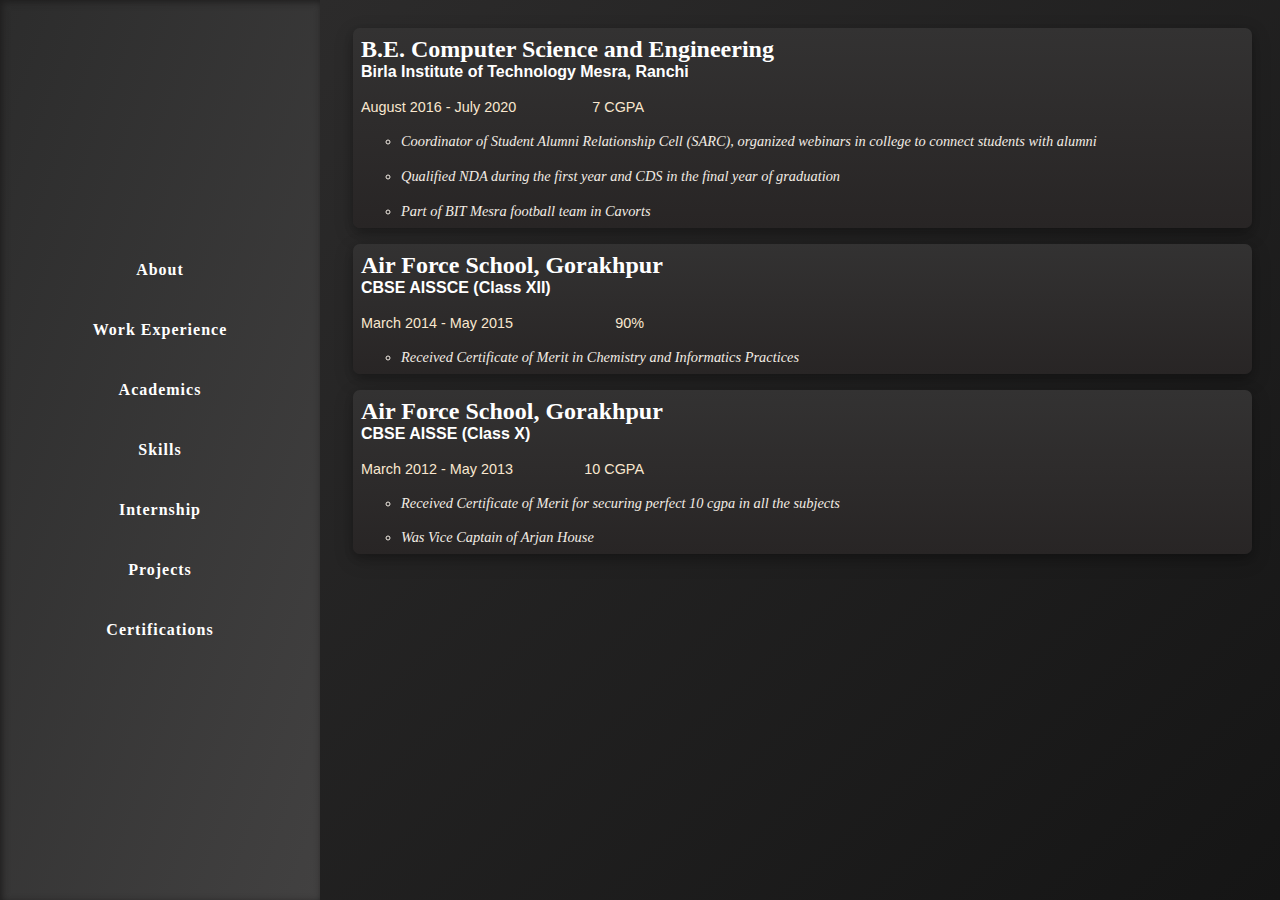
==== academics.html @ 2e528e96 "perfect" ====
<!DOCTYPE html>
<html>
  <head>
    <title>Vaibhav's portfolio</title>
    <meta name="author" content="Vaibhav Singh" />
    <meta name="viewport" content="width=device-width, initial-scale=1.0" />
    <meta http-equiv="cache-control" content="no-cache" />
    <meta http-equiv="expires" content="0" />
    <meta http-equiv="pragma" content="no-cache" />
    <link rel="stylesheet" href="./css/sides.css" />
    <link
      rel="icon"
      type="image/x-icon"
      href="./images/favicon_io/favicon.ico"
    />
    <link rel="preconnect" href="https://fonts.googleapis.com" />
    <link rel="preconnect" href="https://fonts.gstatic.com" crossorigin />
    <link
      href="https://fonts.googleapis.com/css2?family=Sorts+Mill+Goudy:ital@1&display=swap"
      rel="stylesheet"
    />

    <link
      href="https://fonts.googleapis.com/css2?family=Sorts+Mill+Goudy&display=swap"
      rel="stylesheet"
    />

    <link
      href="https://fonts.googleapis.com/css2?family=Philosopher:wght@700&family=Sorts+Mill+Goudy&display=swap"
      rel="stylesheet"
    />

    <link
      href="https://fonts.googleapis.com/css2?family=Encode+Sans+Expanded:wght@600&family=Merriweather:wght@700&family=Philosopher:wght@700&family=Sorts+Mill+Goudy&display=swap"
      rel="stylesheet"
    />

    <link
      href="https://fonts.googleapis.com/css2?family=Encode+Sans+Expanded:wght@600&family=IM+Fell+English+SC&family=Merriweather:wght@700&family=Philosopher:wght@700&family=Sorts+Mill+Goudy&display=swap"
      rel="stylesheet"
    />

    <link
      href="https://fonts.googleapis.com/css2?family=Mate&family=Sedan+SC&display=swap"
      rel="stylesheet"
    />
  </head>
  <body>
    <div class="pallete">
      <a href="./index.html"><span>About</span></a>
      <a href="workex.html"><span>Work Experience</span></a
      ><a href="academics.html"><span>Academics</span></a
      ><a href="skills.html"><span>Skills</span></a
      ><a href="internship.html"><span>Internship</span></a
      ><a href="projects.html"><span>Projects</span></a
      ><a href="certificates.html"><span>Certifications</span></a>
    </div>
    <div class="box">
      <div class="spot">
      <h2>B.E. Computer Science and Engineering</h2>
      <h4
        style="
          font-family: 'Lucida Sans', 'Lucida Sans Regular', 'Lucida Grande',
            'Lucida Sans Unicode', Geneva, Verdana, sans-serif;
        "
      >
        Birla Institute of Technology Mesra, Ranchi
      </h4>
      <br />
      <div class="year">
        <h6 class="plain-line" style="display: inline-block">
          August 2016 - July 2020
        </h6>
        <h6 class="plain-line" style="display: inline-block">7 CGPA</h6>
      </div>
      <br />
      <ul class="responsibilities">
        <li class="bold-line">
          Coordinator of Student Alumni Relationship Cell (SARC), organized
          webinars in college to connect students with alumni
        </li>
        <br />
        <li class="bold-line">
          Qualified NDA during the first year and CDS in the final year of
          graduation
        </li>
        <br />
        <li class="bold-line">
          Part of BIT Mesra football team in Cavorts
        </li>
      </ul>
      </div>
      <div class="spot">
      <h2>Air Force School, Gorakhpur</h2>
      <h4
        style="
          font-family: 'Lucida Sans', 'Lucida Sans Regular', 'Lucida Grande',
            'Lucida Sans Unicode', Geneva, Verdana, sans-serif;
        "
      >
        CBSE AISSCE (Class XII)
      </h4>
      <br />
      <div class="year">
        <h6 class="plain-line" style="display: inline-block">
          March 2014 - May 2015
        </h6>
        <h6 class="plain-line" style="display: inline-block">90%</h6>
      </div>
      <br />
      <ul class="responsibilities">
        <li class="bold-line">
          Received Certificate of Merit in Chemistry and Informatics Practices
        </li>
      </ul>
      </div>
      <div class="spot">
      <h2>Air Force School, Gorakhpur</h2>
      <h4
        style="
          font-family: 'Lucida Sans', 'Lucida Sans Regular', 'Lucida Grande',
            'Lucida Sans Unicode', Geneva, Verdana, sans-serif;
        "
      >
        CBSE AISSE (Class X)
      </h4>
      <br />
      <div class="year">
        <h6 class="plain-line" style="display: inline-block">
          March 2012 - May 2013
        </h6>
        <h6 class="plain-line" style="display: inline-block">10 CGPA</h6>
      </div>
      <br />
      <ul class="responsibilities bold-line">
        <li class="bold-line">
          Received Certificate of Merit for securing perfect 10 cgpa in all the subjects
        </li>
        <br>
        <li class="bold-line">
          Was Vice Captain of Arjan House
        </li>
      </ul>
      </div>
    </div>
  </body>
</html>
---- css/sides.css ----
* {
  margin: 0;
  box-sizing: border-box;
  color: rgb(255, 255, 255);
}
.plain-line {
  font-family: "Gill Sans", "Gill Sans MT", Calibri, "Trebuchet MS", sans-serif;
  font-size: 0.9rem;
  font-weight: lighter;
  color: rgb(249, 231, 207);
}
ul.responsibilities {
  list-style-type: circle;
}
.bold-line {
  font: italic 0.9rem white;
  font-family: Cambria, Cochin, Georgia, Times, "Times New Roman", serif;
  color: rgb(242, 236, 228);
}
body {
  min-height: 100vh;
  max-width: 100vw;
  display: flex;
  margin-left: 25vw;
}
.pallete {
  width: 25vw;
  height: 100%;
  left: 0;
  display: flex;
  flex-direction: column;
  position: fixed;
  overflow: hidden;
  background: linear-gradient(
    to bottom right,
    rgb(44, 44, 44),
    rgb(66, 65, 65)
  );
  box-shadow: 2px 2px 7px rgb(30, 29, 29) inset;
  justify-content: center;
  align-items: center;
  text-align: center;
}
span {
  width: 100%;
  display: inline-block;
  padding: 2px;
  height: 60px;
  font: 1rem;
  vertical-align: middle;
  align-content: center;
  font-family: Cambria, Cochin, Georgia, Times, "Times New Roman", serif;
  font-weight: bolder;
  letter-spacing: 1px;
}
span:hover {
  background: linear-gradient(135deg, rgb(71, 70, 70), rgb(117, 114, 114));
  box-shadow: 1px 2px 5px rgb(35, 35, 35);
  text-shadow: 1px 1px 3px #323232, 1px 2px 5px #1b1b1b;
}
a {
  text-decoration: none;
  width: 100%;
}
.box {
  width: 75vw;
  display: flex;
  flex-direction: column;
  position: relative;
  background-image: linear-gradient(
    to bottom right,
    rgb(44, 43, 43),
    rgb(21, 21, 21)
  );
  min-height: 100vh;
  padding: 20px;
  padding-left: 25px;
}
.skills {
  width: 75vw;
  display: flex;
  flex-direction: row;
  position: relative;
  background-image: linear-gradient(
    to bottom right,
    rgb(44, 43, 43),
    rgb(21, 21, 21)
  );
  min-height: 100vh;
  padding: 20px;
  padding-left: 25px;
}
.year {
  display: flex;
  justify-content: space-between;
  padding-right: 600px;
}
.spot {
  padding: 8px;
  margin: 8px;
  box-shadow: 0 4px 8px 0 rgba(0, 0, 0, 0.2), 0 6px 20px 0 rgba(0, 0, 0, 0.19);
  border-radius: 7px;
  background-image: linear-gradient(180deg, rgb(51, 50, 50), rgb(40, 37, 37));
}
.skillspot {
  padding: 8px;
  margin: 8px;
  box-shadow: 0 4px 8px 0 rgba(0, 0, 0, 0.2), 0 6px 20px 0 rgba(0, 0, 0, 0.19);
  border-radius: 7px;
  background-image: linear-gradient(180deg, rgb(51, 50, 50), rgb(40, 37, 37));
  width: 33%;
}
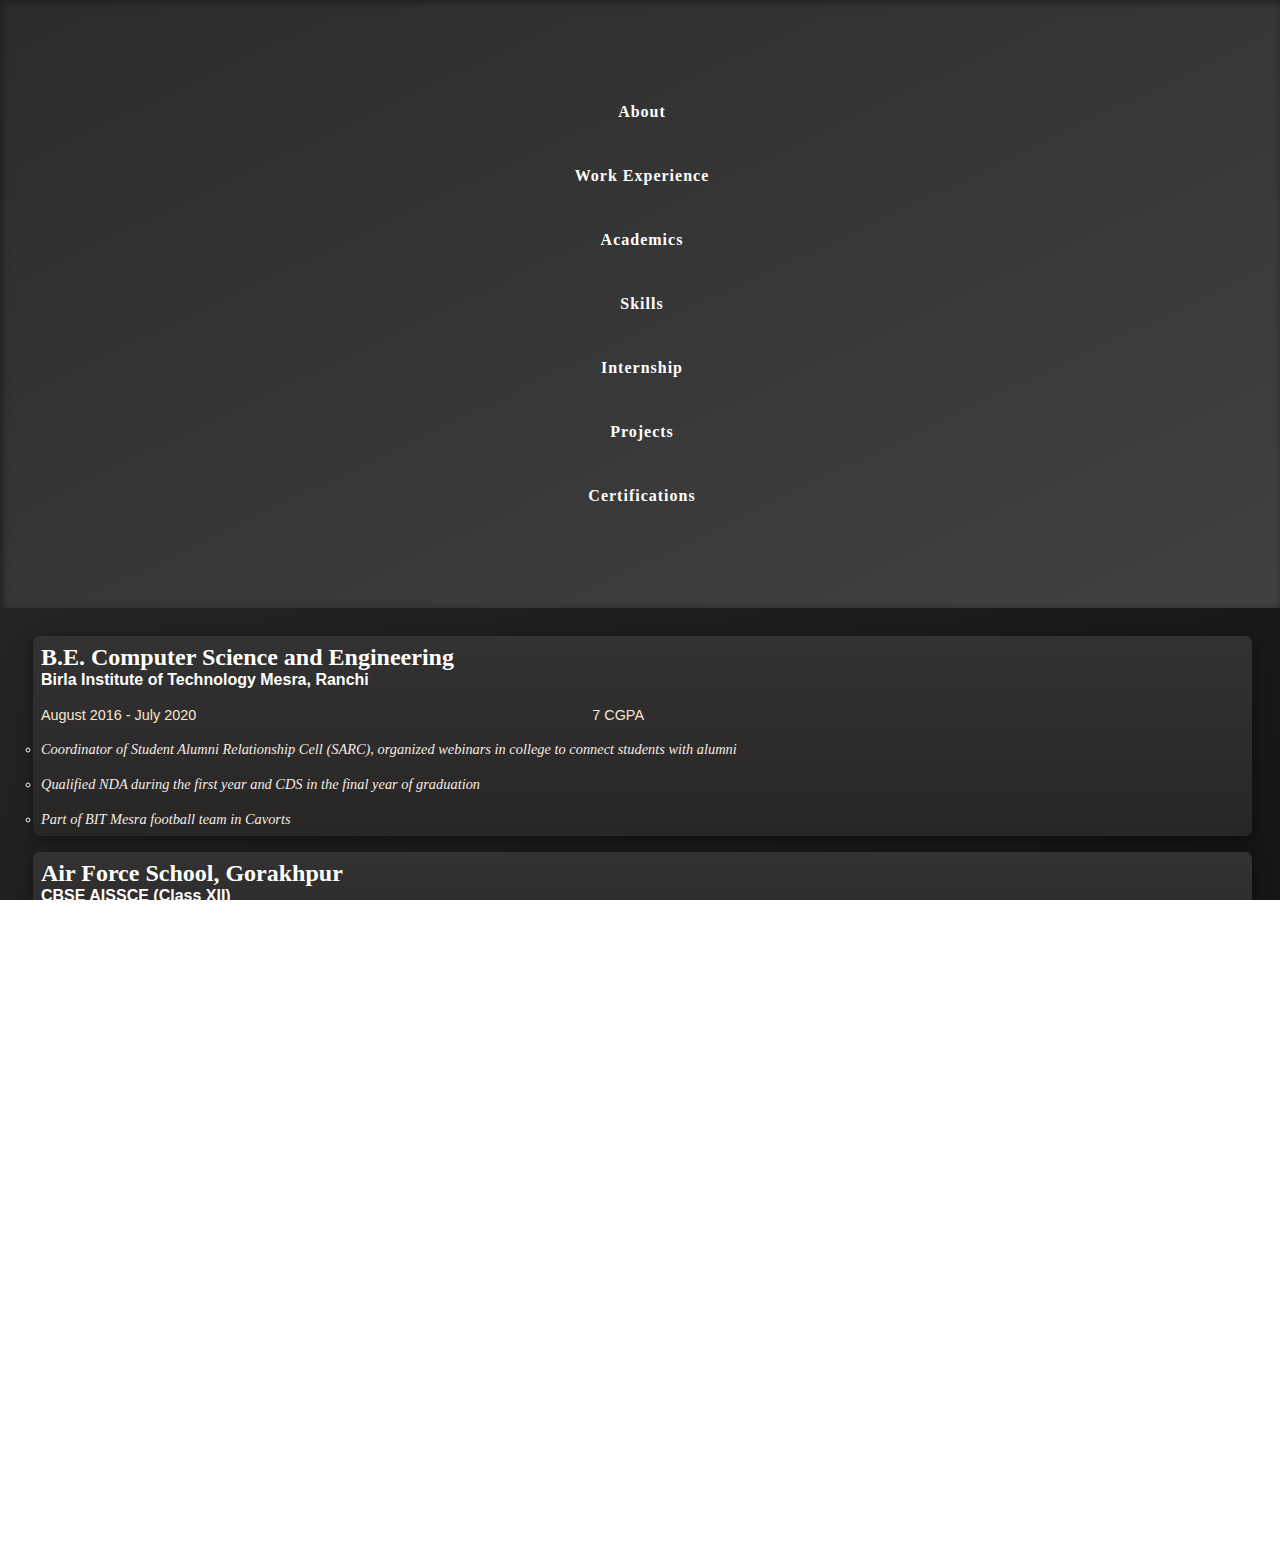
==== commit f94d5fb5: "Updated project files" ====
--- a/academics.html
+++ b/academics.html
@@ -7,6 +7,9 @@
     <meta http-equiv="cache-control" content="no-cache" />
     <meta http-equiv="expires" content="0" />
     <meta http-equiv="pragma" content="no-cache" />
+    <link rel="stylesheet" href="https://stackpath.bootstrapcdn.com/bootstrap/5.0.0-alpha1/css/bootstrap.min.css" integrity="sha384-r4NyP46KrjDleawBgD5tp8Y7UzmLA05oM1iAEQ17CSuDqnUK2+k9luXQOfXJCJ4I" crossorigin="anonymous">
+    <script src="https://stackpath.bootstrapcdn.com/bootstrap/5.0.0-alpha1/js/bootstrap.min.js" integrity="sha384-oesi62hOLfzrys4LxRF63OJCXdXDipiYWBnvTl9Y9/TRlw5xlKIEHpNyvvDShgf/" crossorigin="anonymous"></script>
+    <script src="https://cdn.jsdelivr.net/npm/popper.js@1.16.0/dist/umd/popper.min.js" integrity="sha384-Q6E9RHvbIyZFJoft+2mJbHaEWldlvI9IOYy5n3zV9zzTtmI3UksdQRVvoxMfooAo" crossorigin="anonymous"></script>
     <link rel="stylesheet" href="./css/sides.css" />
     <link
       rel="icon"
@@ -46,7 +49,9 @@
     />
   </head>
   <body>
-    <div class="pallete">
+    <div class="container-fluid text-center">
+      <div class="row">
+    <div class="col-sm-3 pallete">
       <a href="./index.html"><span>About</span></a>
       <a href="workex.html"><span>Work Experience</span></a
       ><a href="academics.html"><span>Academics</span></a
@@ -55,7 +60,7 @@
       ><a href="projects.html"><span>Projects</span></a
       ><a href="certificates.html"><span>Certifications</span></a>
     </div>
-    <div class="box">
+    <div class="col-sm-9 box">
       <div class="spot">
       <h2>B.E. Computer Science and Engineering</h2>
       <h4
@@ -143,5 +148,7 @@
       </ul>
       </div>
     </div>
+    </div>
+    </div>
   </body>
 </html>
--- a/css/sides.css
+++ b/css/sides.css
@@ -1,7 +1,22 @@
 * {
+  color: white;
   margin: 0;
-  box-sizing: border-box;
-  color: rgb(255, 255, 255);
+  padding: 0;
+}
+html {
+  overflow-y: auto;
+  overflow-x: hidden;
+}
+body {
+  background-image: linear-gradient(
+    to bottom right,
+    rgb(44, 43, 43),
+    rgb(21, 21, 21)
+  );
+  height: 100vh;
+  width: 100vw;
+  overflow-y: auto;
+  overflow-x: hidden;
 }
 .plain-line {
   font-family: "Gill Sans", "Gill Sans MT", Calibri, "Trebuchet MS", sans-serif;
@@ -17,20 +32,7 @@
   font-family: Cambria, Cochin, Georgia, Times, "Times New Roman", serif;
   color: rgb(242, 236, 228);
 }
-body {
-  min-height: 100vh;
-  max-width: 100vw;
-  display: flex;
-  margin-left: 25vw;
-}
 .pallete {
-  width: 25vw;
-  height: 100%;
-  left: 0;
-  display: flex;
-  flex-direction: column;
-  position: fixed;
-  overflow: hidden;
   background: linear-gradient(
     to bottom right,
     rgb(44, 44, 44),
@@ -39,7 +41,8 @@
   box-shadow: 2px 2px 7px rgb(30, 29, 29) inset;
   justify-content: center;
   align-items: center;
-  text-align: center;
+  height: auto;
+  padding: 5rem 0;
 }
 span {
   width: 100%;
@@ -52,6 +55,7 @@
   font-family: Cambria, Cochin, Georgia, Times, "Times New Roman", serif;
   font-weight: bolder;
   letter-spacing: 1px;
+  text-align: center;
 }
 span:hover {
   background: linear-gradient(135deg, rgb(71, 70, 70), rgb(117, 114, 114));
@@ -63,32 +67,21 @@
   width: 100%;
 }
 .box {
-  width: 75vw;
   display: flex;
   flex-direction: column;
   position: relative;
+  min-height: 100vh;
+  padding: 20px;
+  padding-left: 25px;
+  text-align: left;
+}
+.skills {
   background-image: linear-gradient(
     to bottom right,
     rgb(44, 43, 43),
     rgb(21, 21, 21)
   );
-  min-height: 100vh;
-  padding: 20px;
-  padding-left: 25px;
-}
-.skills {
-  width: 75vw;
-  display: flex;
-  flex-direction: row;
-  position: relative;
-  background-image: linear-gradient(
-    to bottom right,
-    rgb(44, 43, 43),
-    rgb(21, 21, 21)
-  );
-  min-height: 100vh;
-  padding: 20px;
-  padding-left: 25px;
+  text-align: left;
 }
 .year {
   display: flex;
@@ -108,5 +101,7 @@
   box-shadow: 0 4px 8px 0 rgba(0, 0, 0, 0.2), 0 6px 20px 0 rgba(0, 0, 0, 0.19);
   border-radius: 7px;
   background-image: linear-gradient(180deg, rgb(51, 50, 50), rgb(40, 37, 37));
-  width: 33%;
+  min-height: fit-content;
+  max-height: 60%;
+  min-width: 30%;
 }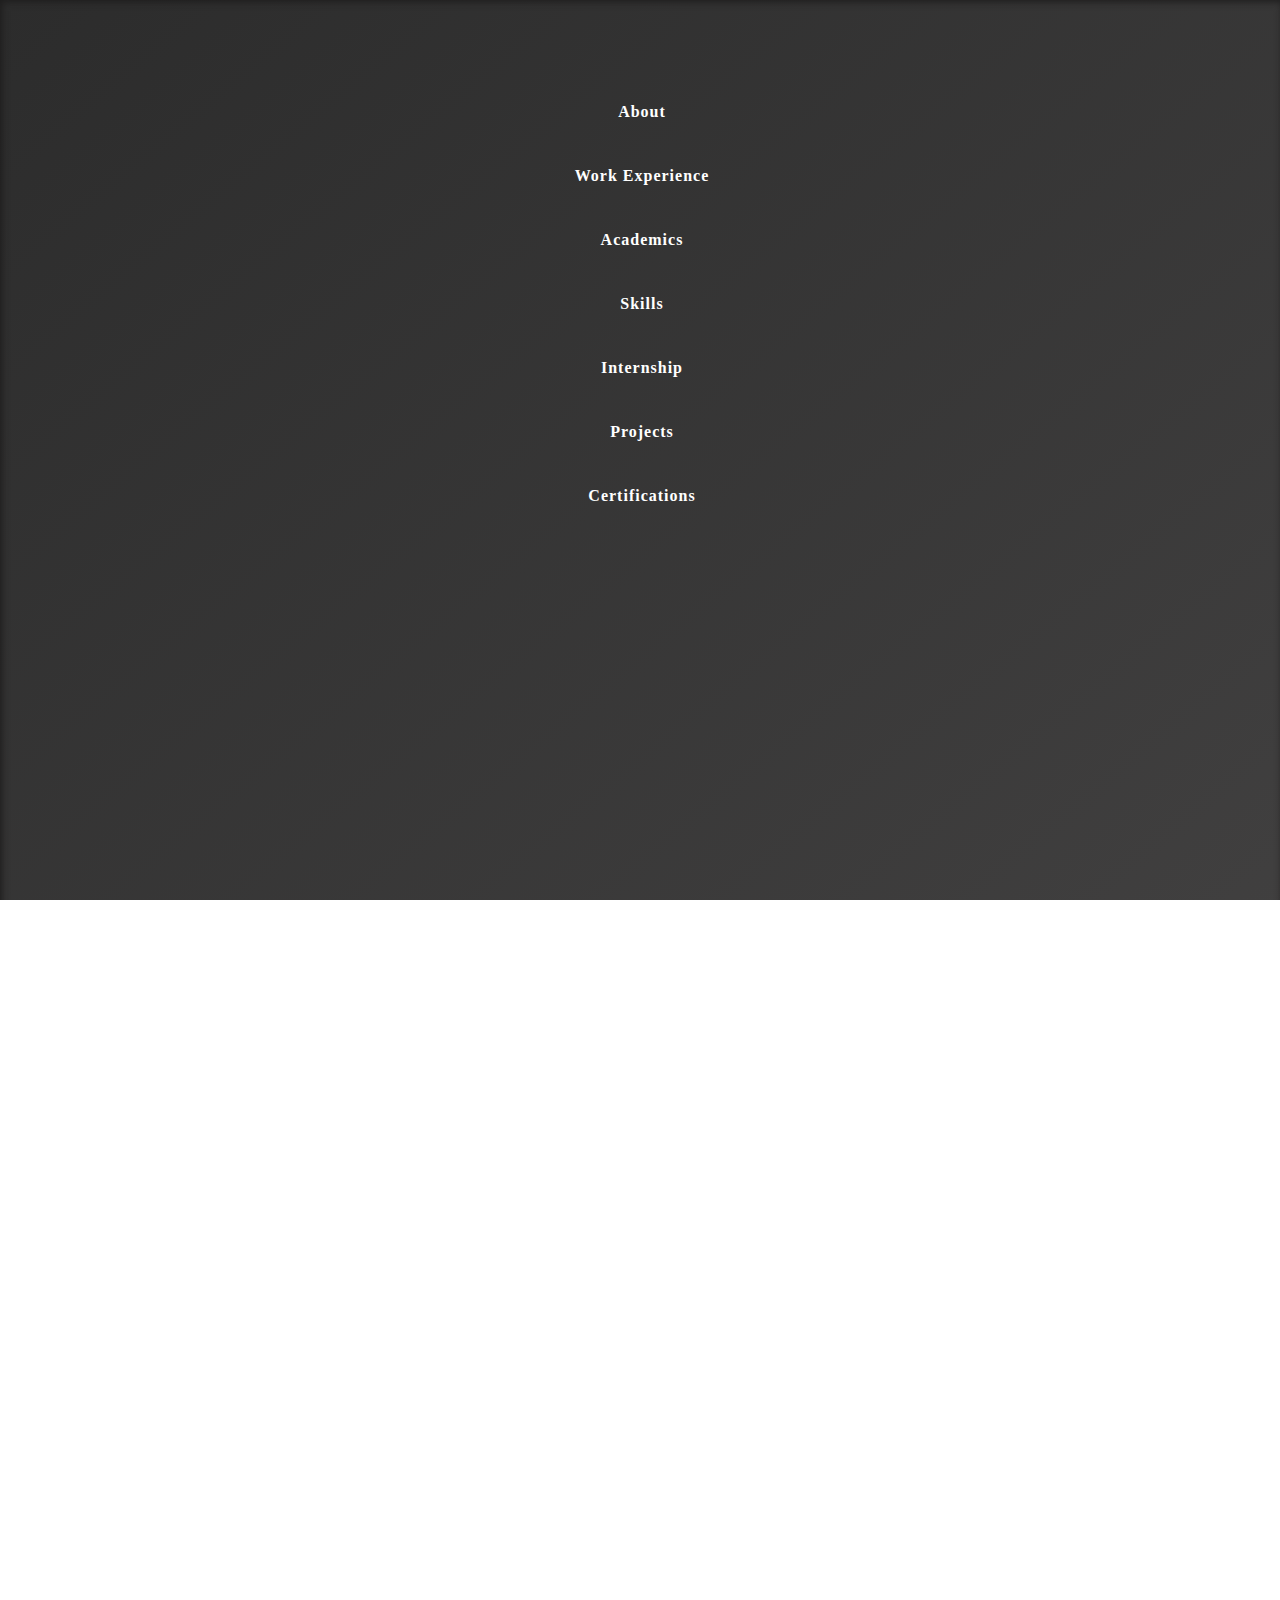
==== commit 1bdac6be: "fixed-pallete" ====
--- a/academics.html
+++ b/academics.html
@@ -72,11 +72,11 @@
         Birla Institute of Technology Mesra, Ranchi
       </h4>
       <br />
-      <div class="year">
-        <h6 class="plain-line" style="display: inline-block">
+      <div class="row">
+        <h6 class="col plain-line">
           August 2016 - July 2020
         </h6>
-        <h6 class="plain-line" style="display: inline-block">7 CGPA</h6>
+        <h6 class="col plain-line">7 CGPA</h6>
       </div>
       <br />
       <ul class="responsibilities">
@@ -106,11 +106,11 @@
         CBSE AISSCE (Class XII)
       </h4>
       <br />
-      <div class="year">
-        <h6 class="plain-line" style="display: inline-block">
+      <div class="row">
+        <h6 class="plain-line col">
           March 2014 - May 2015
         </h6>
-        <h6 class="plain-line" style="display: inline-block">90%</h6>
+        <h6 class="plain-line col">90%</h6>
       </div>
       <br />
       <ul class="responsibilities">
@@ -130,11 +130,11 @@
         CBSE AISSE (Class X)
       </h4>
       <br />
-      <div class="year">
-        <h6 class="plain-line" style="display: inline-block">
+      <div class="row">
+        <h6 class="plain-line col">
           March 2012 - May 2013
         </h6>
-        <h6 class="plain-line" style="display: inline-block">10 CGPA</h6>
+        <h6 class="plain-line col">10 CGPA</h6>
       </div>
       <br />
       <ul class="responsibilities bold-line">
--- a/css/sides.css
+++ b/css/sides.css
@@ -41,7 +41,7 @@
   box-shadow: 2px 2px 7px rgb(30, 29, 29) inset;
   justify-content: center;
   align-items: center;
-  height: auto;
+  min-height: 100vh;
   padding: 5rem 0;
 }
 span {
@@ -83,11 +83,6 @@
   );
   text-align: left;
 }
-.year {
-  display: flex;
-  justify-content: space-between;
-  padding-right: 600px;
-}
 .spot {
   padding: 8px;
   margin: 8px;
@@ -104,4 +99,4 @@
   min-height: fit-content;
   max-height: 60%;
   min-width: 30%;
-}+}
